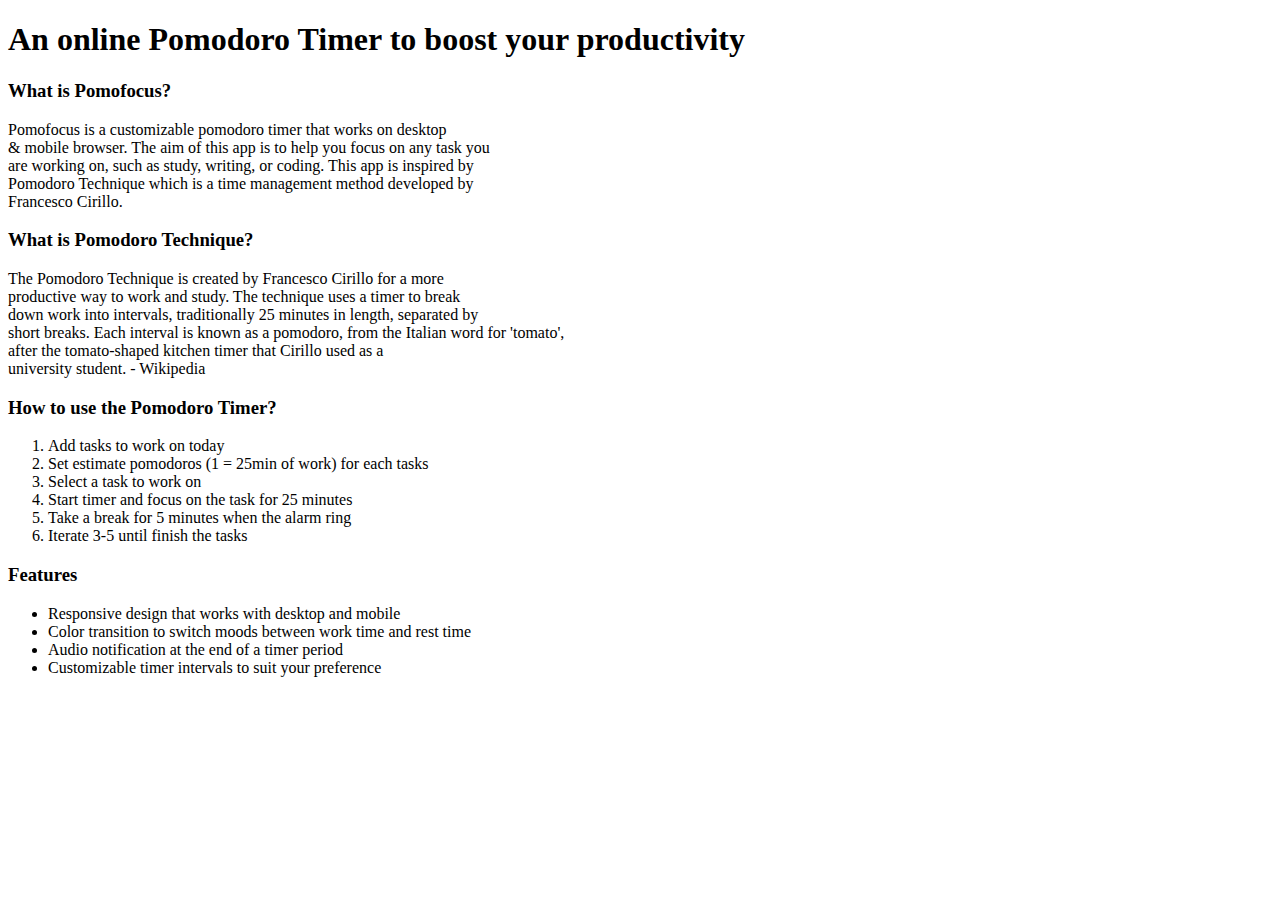
==== index.html @ 8d04b973 "set up #1" ====
<!DOCTYPE html>
<html lang="en">
  <head>
    <meta charset="UTF-8" />
    <meta http-equiv="X-UA-Compatible" content="IE=edge" />
    <meta name="viewport" content="width=device-width, initial-scale=1.0" />
    <title>Pomodoro</title>
  </head>
  <body>
    <header></header>
    <main>
      <article class="timerZone"></article>
      <article class="textZone">
        <h1>An online Pomodoro Timer to boost your productivity</h1>
        <h3>What is Pomofocus?</h3>
        <p>
          Pomofocus is a customizable pomodoro timer that works on desktop
          <br />
          & mobile browser. The aim of this app is to help you focus on any task
          you <br />
          are working on, such as study, writing, or coding. This app is
          inspired by<br />
          <span> Pomodoro Technique </span>which is a time management method
          developed by<br />
          Francesco Cirillo.
        </p>
        <h3>What is Pomodoro Technique?</h3>
        <p>
          The Pomodoro Technique is created by Francesco Cirillo for a more
          <br />
          productive way to work and study. The technique uses a timer to
          break<br />
          down work into intervals, traditionally 25 minutes in length,
          separated by <br />
          short breaks. Each interval is known as a pomodoro, from the Italian
          word for 'tomato',<br />
          after the tomato-shaped kitchen timer that Cirillo used as a<br />
          university student. - Wikipedia
        </p>
        <h3>How to use the Pomodoro Timer?</h3>
        <ol>
          <li>Add tasks to work on today</li>
          <li>Set estimate pomodoros (1 = 25min of work) for each tasks</li>
          <li>Select a task to work on</li>
          <li>Start timer and focus on the task for 25 minutes</li>
          <li>Take a break for 5 minutes when the alarm ring</li>
          <li>Iterate 3-5 until finish the tasks</li>
        </ol>
        <h3>Features</h3>
        <ul>
          <li>Responsive design that works with desktop and mobile</li>
          <li>
            Color transition to switch moods between work time and rest time
          </li>
          <li>Audio notification at the end of a timer period</li>
          <li>Customizable timer intervals to suit your preference</li>
        </ul>
      </article>
    </main>
    <footer></footer>
  </body>
</html>
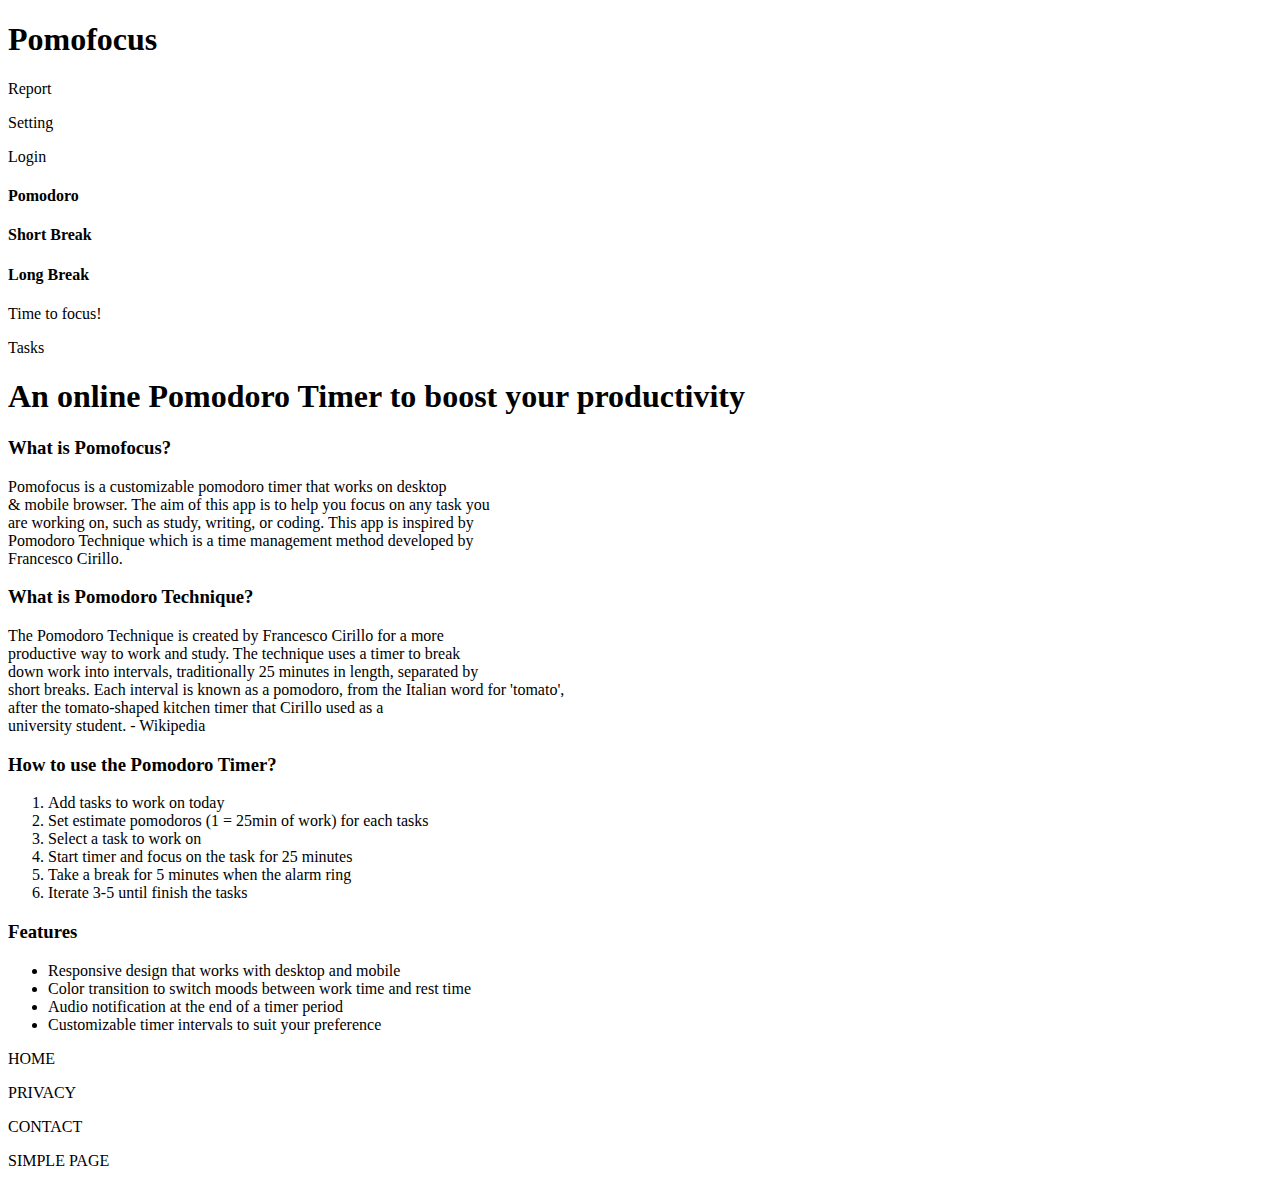
==== commit 8ca651a6: "set up #2" ====
--- a/index.html
+++ b/index.html
@@ -7,9 +7,23 @@
     <title>Pomodoro</title>
   </head>
   <body>
-    <header></header>
+    <header>
+      <h1>Pomofocus</h1>
+      <p>Report</p>
+      <p>Setting</p>
+      <p>Login</p>
+    </header>
     <main>
-      <article class="timerZone"></article>
+      <article class="timerZone">
+        <h4>Pomodoro</h4>
+        <h4>Short Break</h4>
+        <h4>Long Break</h4>
+        <!-- add timer -->
+        <!-- button start -->
+        <p>Time to focus!</p>
+        <p>Tasks</p>
+        <!-- add task button -->
+      </article>
       <article class="textZone">
         <h1>An online Pomodoro Timer to boost your productivity</h1>
         <h3>What is Pomofocus?</h3>
@@ -57,6 +71,11 @@
         </ul>
       </article>
     </main>
-    <footer></footer>
+    <footer>
+      <p>HOME</p>
+      <p>PRIVACY</p>
+      <p>CONTACT</p>
+      <p>SIMPLE PAGE</p>
+    </footer>
   </body>
 </html>
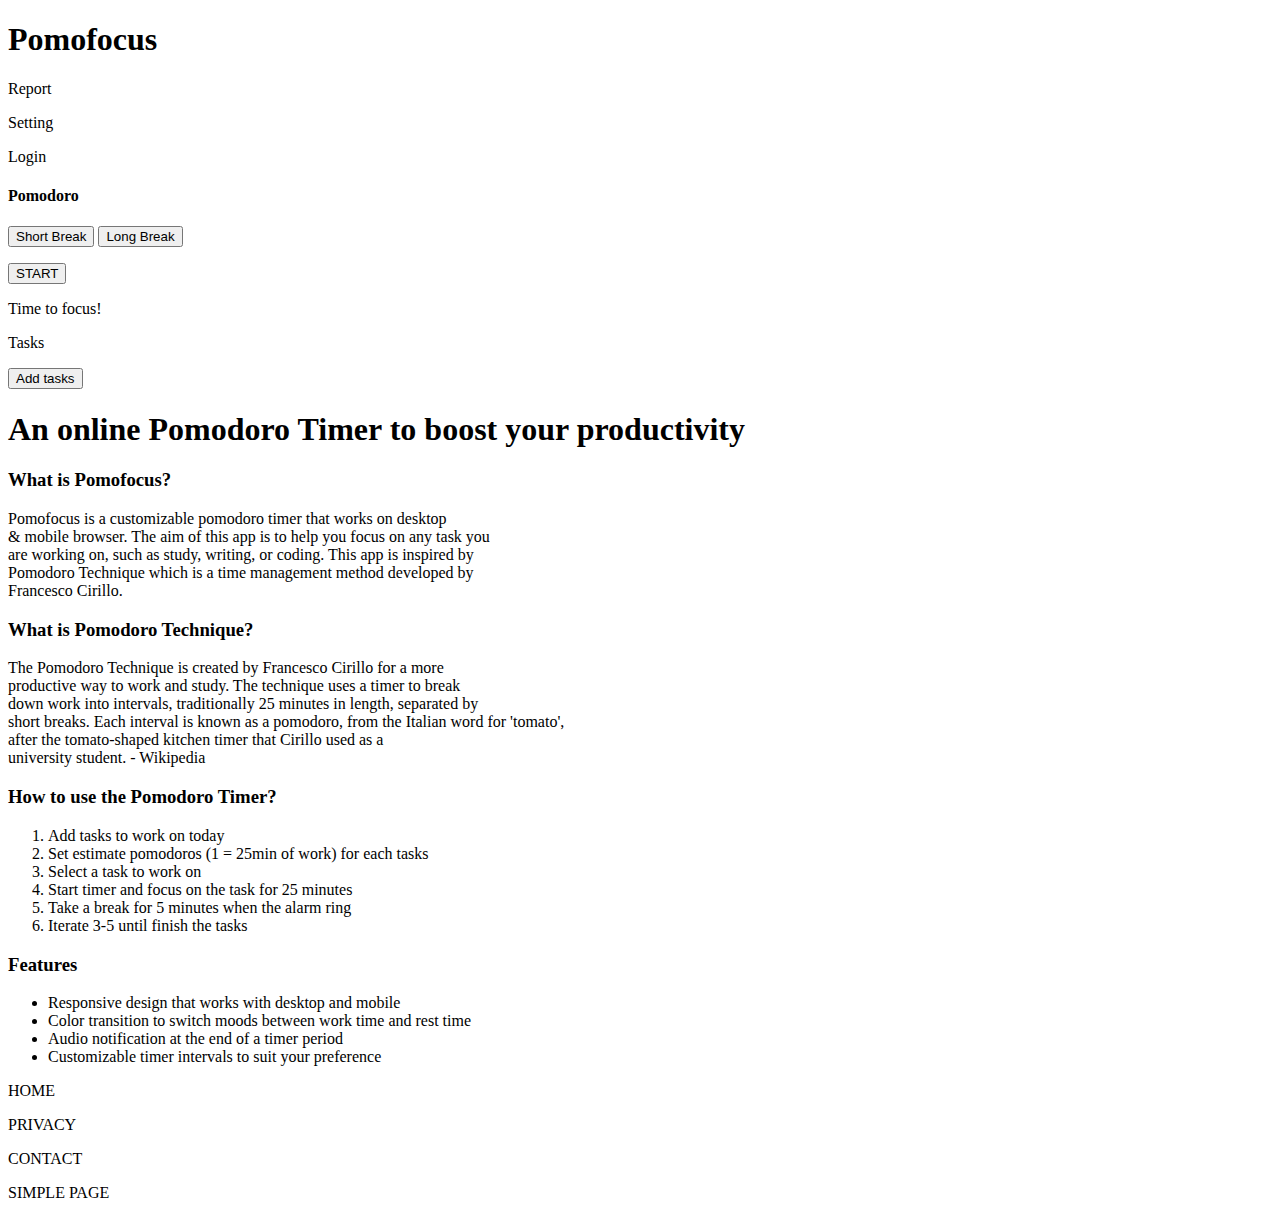
==== commit 353b4868: "set up #3" ====
--- a/index.html
+++ b/index.html
@@ -16,13 +16,21 @@
     <main>
       <article class="timerZone">
         <h4>Pomodoro</h4>
-        <h4>Short Break</h4>
-        <h4>Long Break</h4>
-        <!-- add timer -->
-        <!-- button start -->
+        <button
+          data-mode="shortBreak"
+          class="button mode-button"
+          id="shortBreak"
+        >
+          Short Break
+        </button>
+        <button data-mode="longBreak" class="button mode-button" id="longBreak">
+          Long Break
+        </button>
+        <p id="timer"></p>
+        <button type="button">START</button>
         <p>Time to focus!</p>
         <p>Tasks</p>
-        <!-- add task button -->
+        <button type="button">Add tasks</button>
       </article>
       <article class="textZone">
         <h1>An online Pomodoro Timer to boost your productivity</h1>
@@ -77,5 +85,6 @@
       <p>CONTACT</p>
       <p>SIMPLE PAGE</p>
     </footer>
+    <script src="pomodoro.js"></script>
   </body>
 </html>
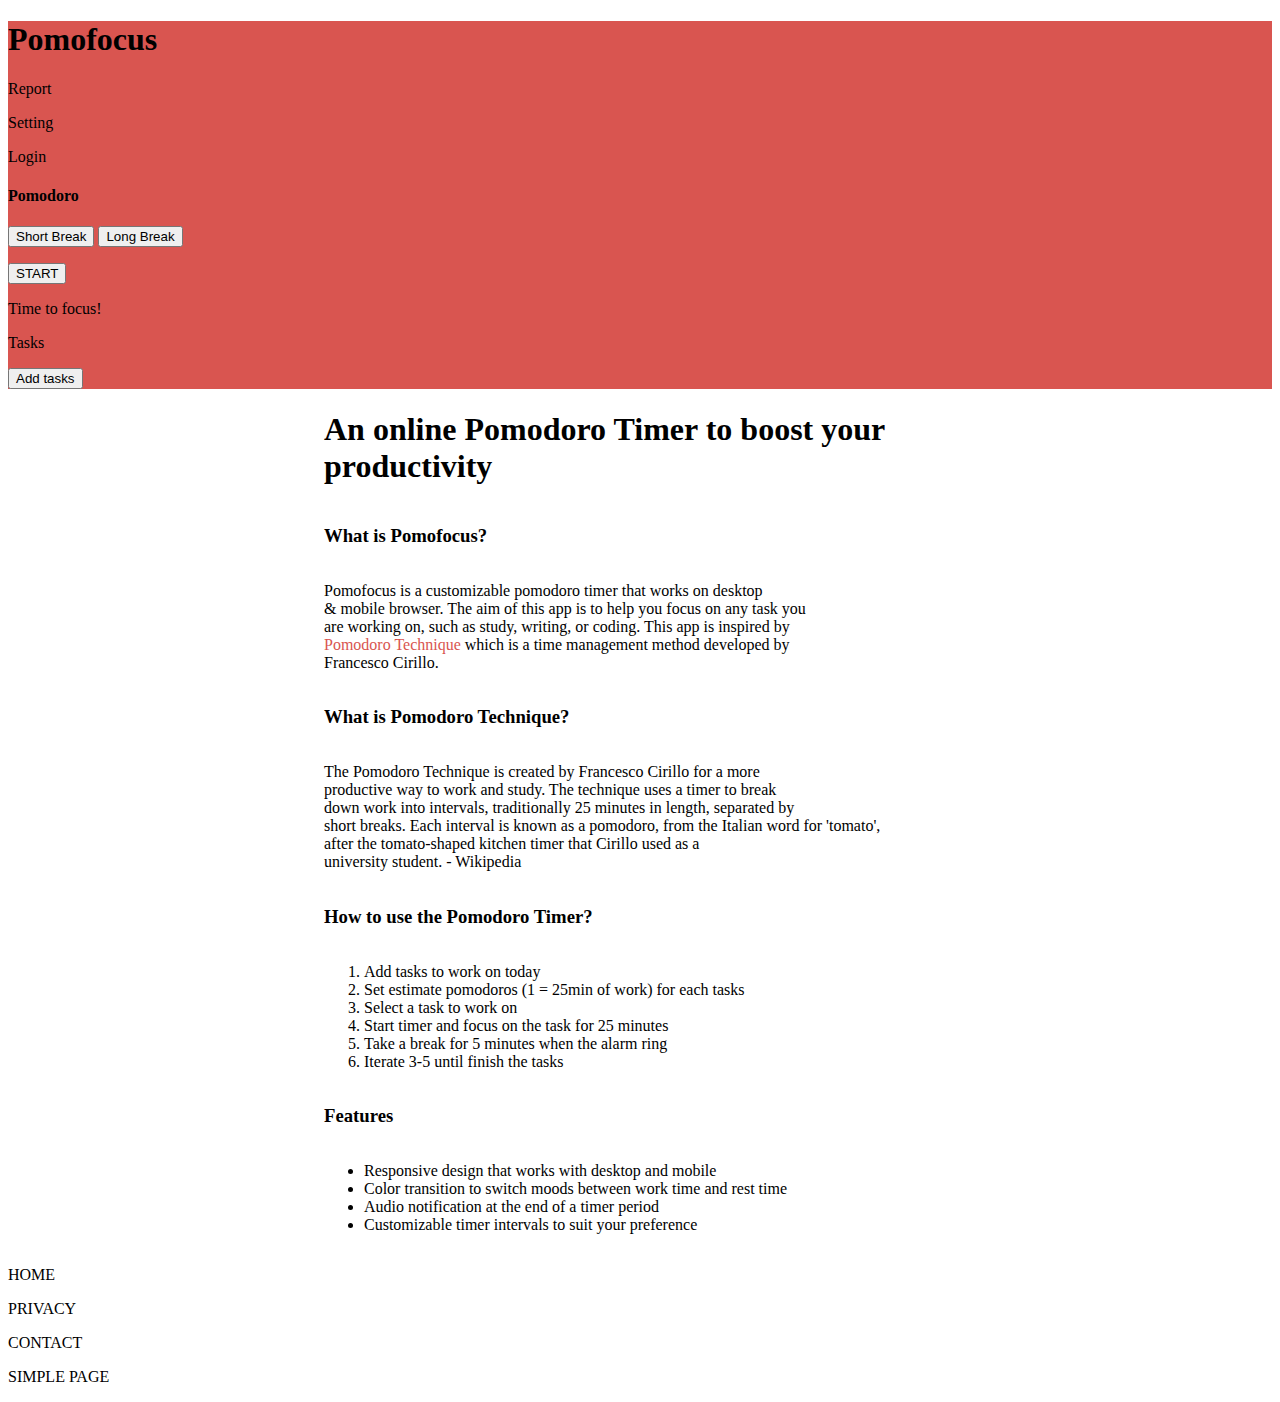
==== commit ea25b8ff: "styling #1" ====
--- a/index.html
+++ b/index.html
@@ -5,8 +5,10 @@
     <meta http-equiv="X-UA-Compatible" content="IE=edge" />
     <meta name="viewport" content="width=device-width, initial-scale=1.0" />
     <title>Pomodoro</title>
+    <link rel="stylesheet" href="style.css" />
   </head>
   <body>
+ <div class="red">
     <header>
       <h1>Pomofocus</h1>
       <p>Report</p>
@@ -32,6 +34,7 @@
         <p>Tasks</p>
         <button type="button">Add tasks</button>
       </article>
+</div>
       <article class="textZone">
         <h1>An online Pomodoro Timer to boost your productivity</h1>
         <h3>What is Pomofocus?</h3>
--- a/style.css
+++ b/style.css
@@ -0,0 +1,39 @@
+@font-face {
+  font-family: "ArialRounded";
+  font-display: swap;
+  src: url("/fonts/ArialRounded/Arial_Rounded_MT.ttf") format("truetype");
+}
+
+:root {
+  --font: "ArialRounded";
+  --main-color: #d95550;
+  --primary-color: white;
+  --secondary-color: black;
+}
+
+body {
+  font-family: var(--font);
+}
+
+.red {
+  background-color: var(--main-color);
+}
+
+.textZone {
+  background-color: var(--primary-color);
+  display: grid;
+  grid-template-columns: 25% 50% 25%;
+}
+
+.textZone h1,
+.textZone h3,
+.textZone p,
+.textZone ol,
+.textZone ul,
+footer .p {
+  color: var(--secondary-color);
+  grid-column: 2/3;
+}
+span {
+  color: var(--main-color);
+}
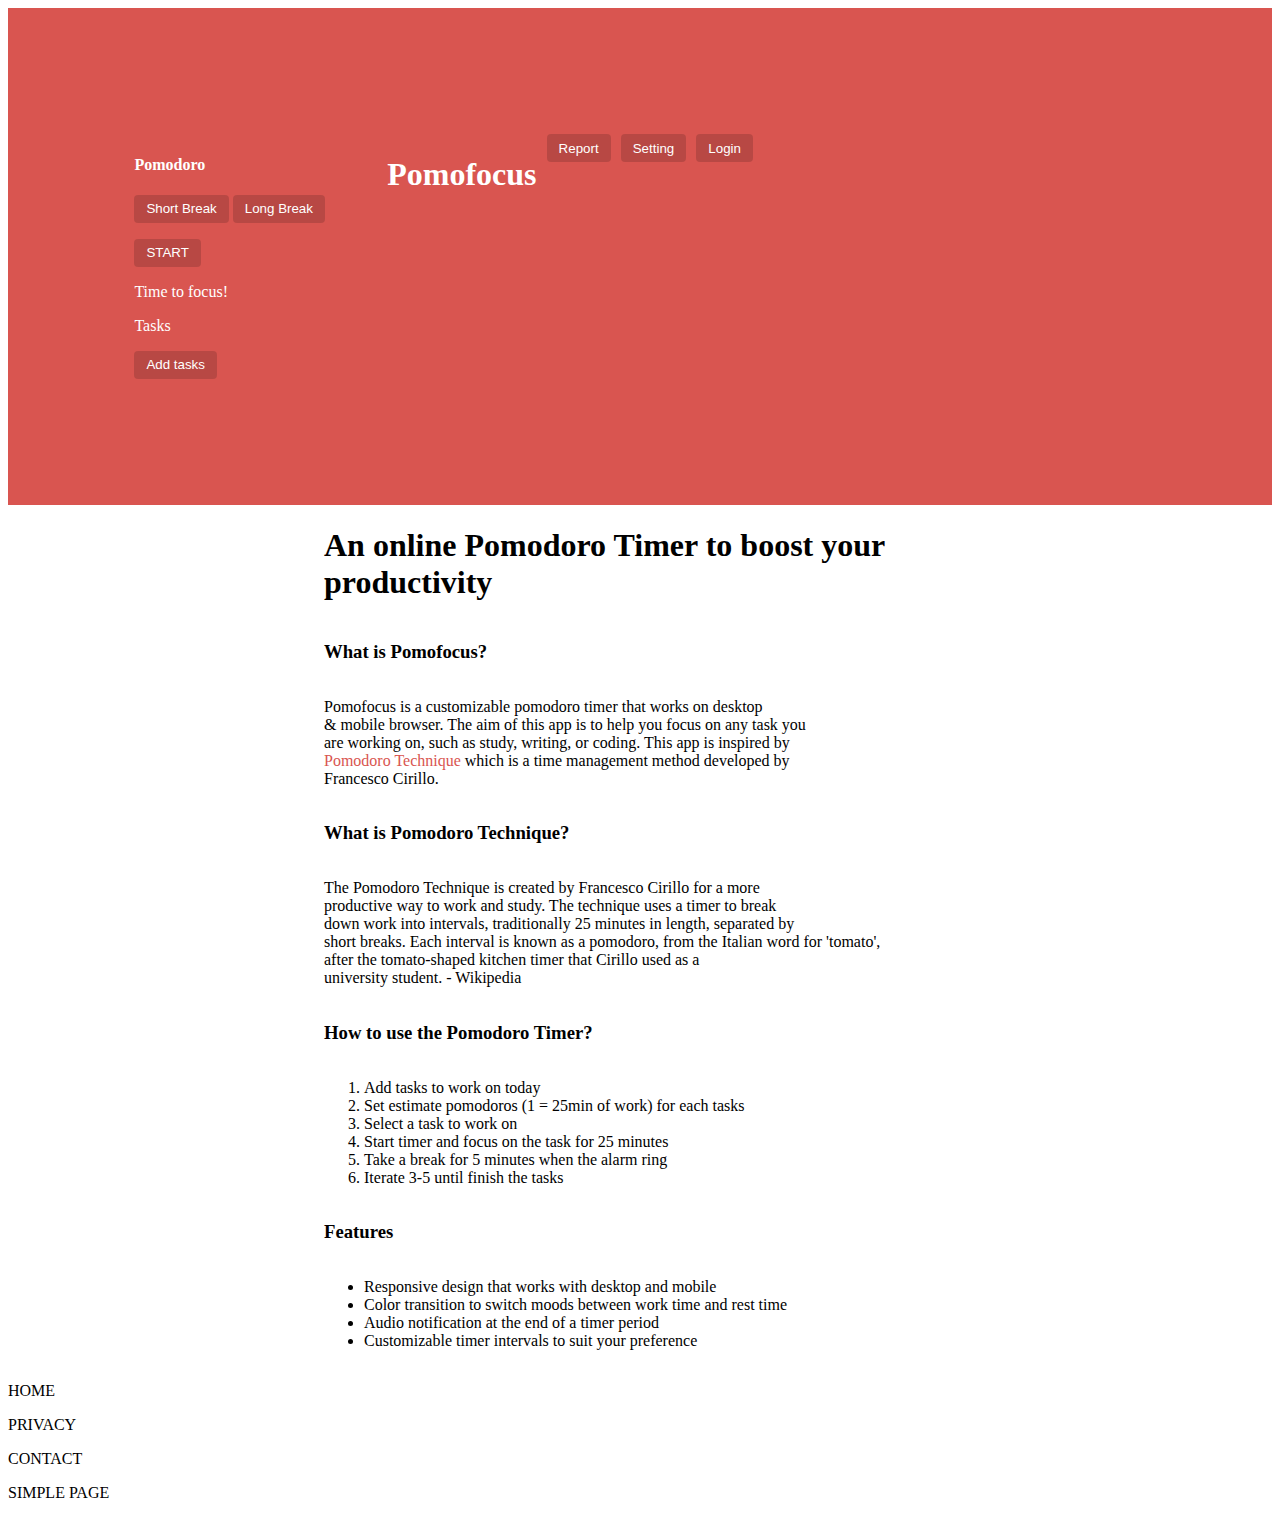
==== commit 3179bd70: "styling #2" ====
--- a/index.html
+++ b/index.html
@@ -11,9 +11,9 @@
  <div class="red">
     <header>
       <h1>Pomofocus</h1>
-      <p>Report</p>
-      <p>Setting</p>
-      <p>Login</p>
+      <button>Report</button>
+      <button>Setting</button>
+      <button>Login</button>
     </header>
     <main>
       <article class="timerZone">
@@ -29,7 +29,7 @@
           Long Break
         </button>
         <p id="timer"></p>
-        <button type="button">START</button>
+        <button type="button" class="start">START</button>
         <p>Time to focus!</p>
         <p>Tasks</p>
         <button type="button">Add tasks</button>
--- a/style.css
+++ b/style.css
@@ -1,7 +1,7 @@
 @font-face {
   font-family: "ArialRounded";
   font-display: swap;
-  src: url("/fonts/ArialRounded/Arial_Rounded_MT.ttf") format("truetype");
+  src: url("/arlrdbd.ttf") format("truetype");
 }
 
 :root {
@@ -17,12 +17,29 @@
 
 .red {
   background-color: var(--main-color);
+  display: grid;
+  grid-template-columns: 25% 50% 25%;
+  grid-template-rows: 40% 60%;
+
+  padding: 10%;
 }
-
+header {
+  grid-column: 2/3;
+  grid-row: 1/2;
+  display: flex;
+  flex-flow: row;
+  gap: 2%;
+  height: fit-content;
+}
+.timerZone {
+  grid-column: 2/3;
+  grid-row: 2/3;
+}
 .textZone {
   background-color: var(--primary-color);
   display: grid;
   grid-template-columns: 25% 50% 25%;
+  grid-column: 2/3;
 }
 
 .textZone h1,
@@ -37,3 +54,41 @@
 span {
   color: var(--main-color);
 }
+
+.timerZone h4,
+.timerZone button,
+.timerZone p,
+header h1,
+header button {
+  color: var(--primary-color);
+}
+
+button {
+  border: medium none;
+  margin: 0px;
+  border-radius: 4px;
+  padding: 2px 12px;
+  height: 28px;
+  cursor: pointer;
+  background: rgba(0, 0, 0, 0.15) none repeat scroll 0% 0%;
+  box-shadow: none;
+  color: white;
+  opacity: 1;
+}
+
+/* .start {
+  cursor: pointer;
+  border: medium none;
+  margin: 20px 0px 0px;
+  padding: 0px 12px;
+  border-radius: 4px;
+  box-shadow: rgb(235, 235, 235) 0px 6px 0px;
+  font-family: "ArialRounded";
+  font-size: 22px;
+  height: 55px;
+  color: rgb(217, 85, 80);
+  font-weight: bold;
+  width: 200px;
+  background-color: white;
+  transition: color 0.5s ease-in-out 0s;
+} */
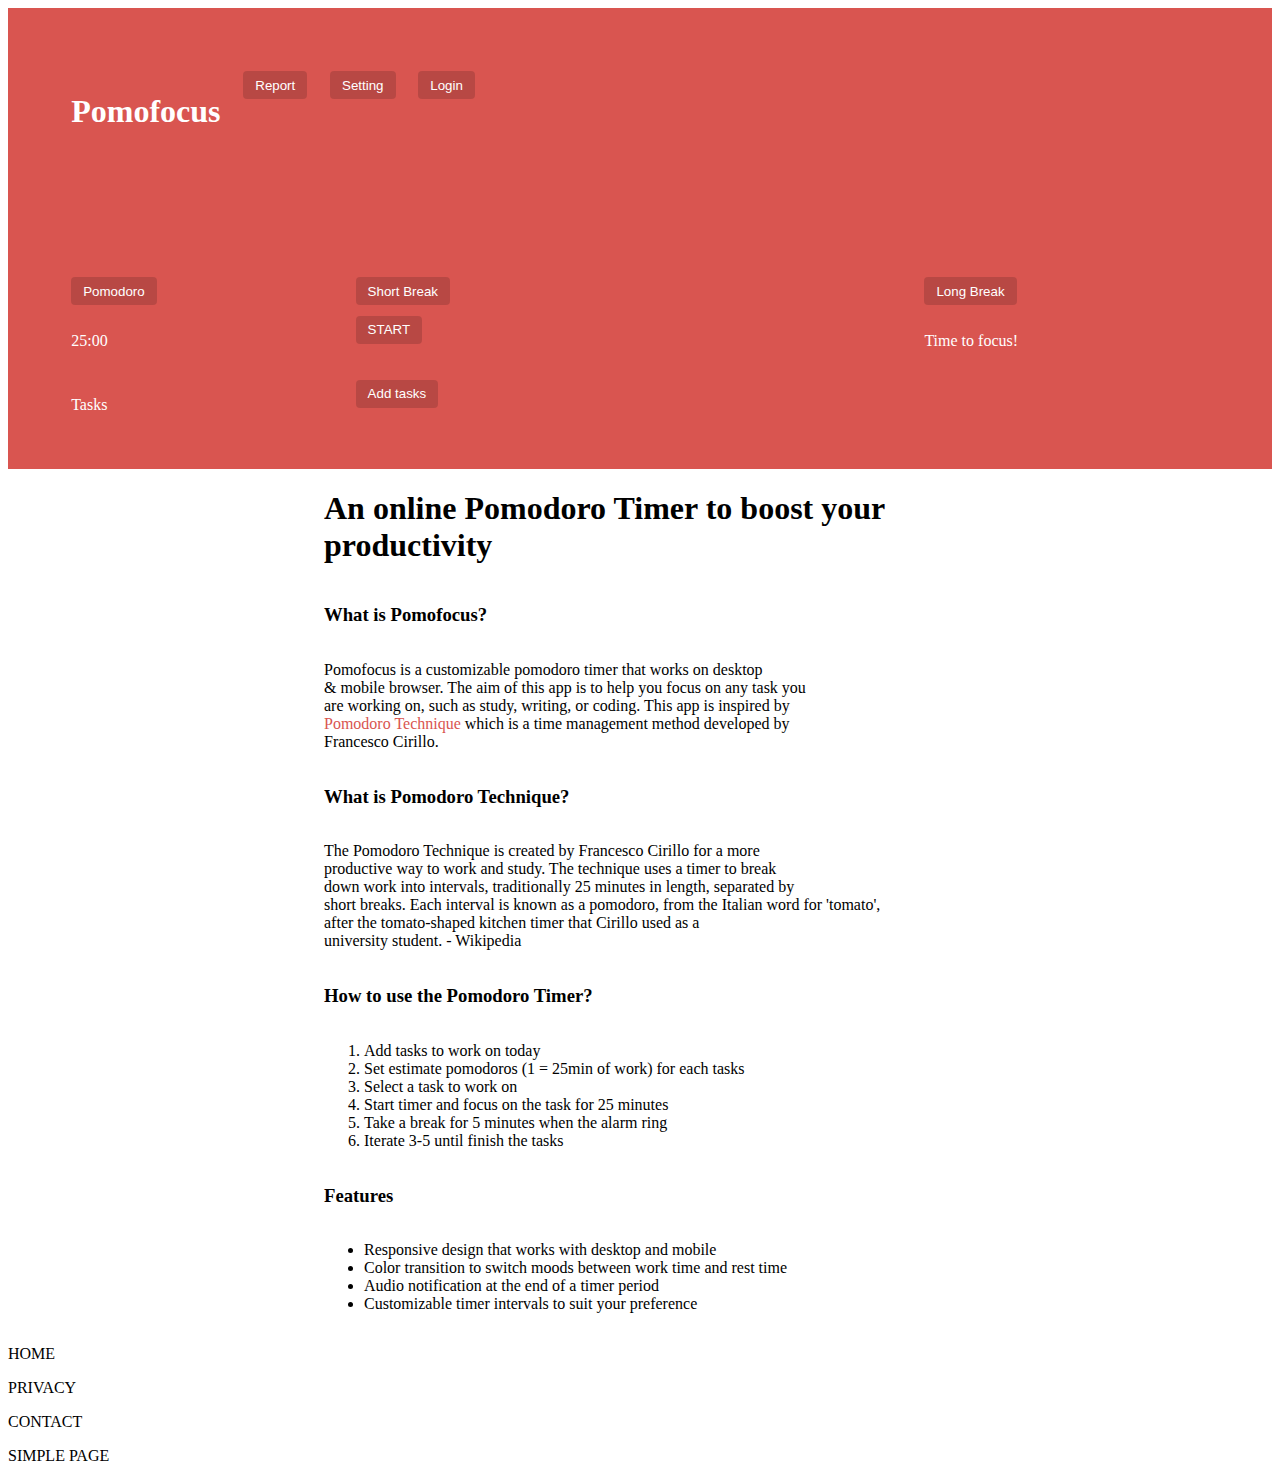
==== commit 7741e6e8: "styling #3" ====
--- a/index.html
+++ b/index.html
@@ -8,7 +8,6 @@
     <link rel="stylesheet" href="style.css" />
   </head>
   <body>
- <div class="red">
     <header>
       <h1>Pomofocus</h1>
       <button>Report</button>
@@ -17,24 +16,15 @@
     </header>
     <main>
       <article class="timerZone">
-        <h4>Pomodoro</h4>
-        <button
-          data-mode="shortBreak"
-          class="button mode-button"
-          id="shortBreak"
-        >
-          Short Break
-        </button>
-        <button data-mode="longBreak" class="button mode-button" id="longBreak">
-          Long Break
-        </button>
-        <p id="timer"></p>
+        <button>Pomodoro</button>
+        <button class="button mode-button" id="shortBreak">Short Break</button>
+        <button class="button mode-button" id="longBreak">Long Break</button>
+        <p id="timer">25:00</p>
         <button type="button" class="start">START</button>
         <p>Time to focus!</p>
         <p>Tasks</p>
         <button type="button">Add tasks</button>
       </article>
-</div>
       <article class="textZone">
         <h1>An online Pomodoro Timer to boost your productivity</h1>
         <h3>What is Pomofocus?</h3>
--- a/style.css
+++ b/style.css
@@ -15,13 +15,13 @@
   font-family: var(--font);
 }
 
-.red {
+header,
+article.timerZone {
   background-color: var(--main-color);
   display: grid;
   grid-template-columns: 25% 50% 25%;
-  grid-template-rows: 40% 60%;
-
-  padding: 10%;
+  grid-template-rows: 30% 50%;
+  padding: 5%;
 }
 header {
   grid-column: 2/3;
@@ -31,7 +31,10 @@
   gap: 2%;
   height: fit-content;
 }
-.timerZone {
+header button {
+  justify-items: center;
+}
+article.timerZone {
   grid-column: 2/3;
   grid-row: 2/3;
 }
@@ -74,6 +77,7 @@
   box-shadow: none;
   color: white;
   opacity: 1;
+  width: fit-content;
 }
 
 /* .start {
@@ -92,3 +96,5 @@
   background-color: white;
   transition: color 0.5s ease-in-out 0s;
 } */
+
+/* media queries */
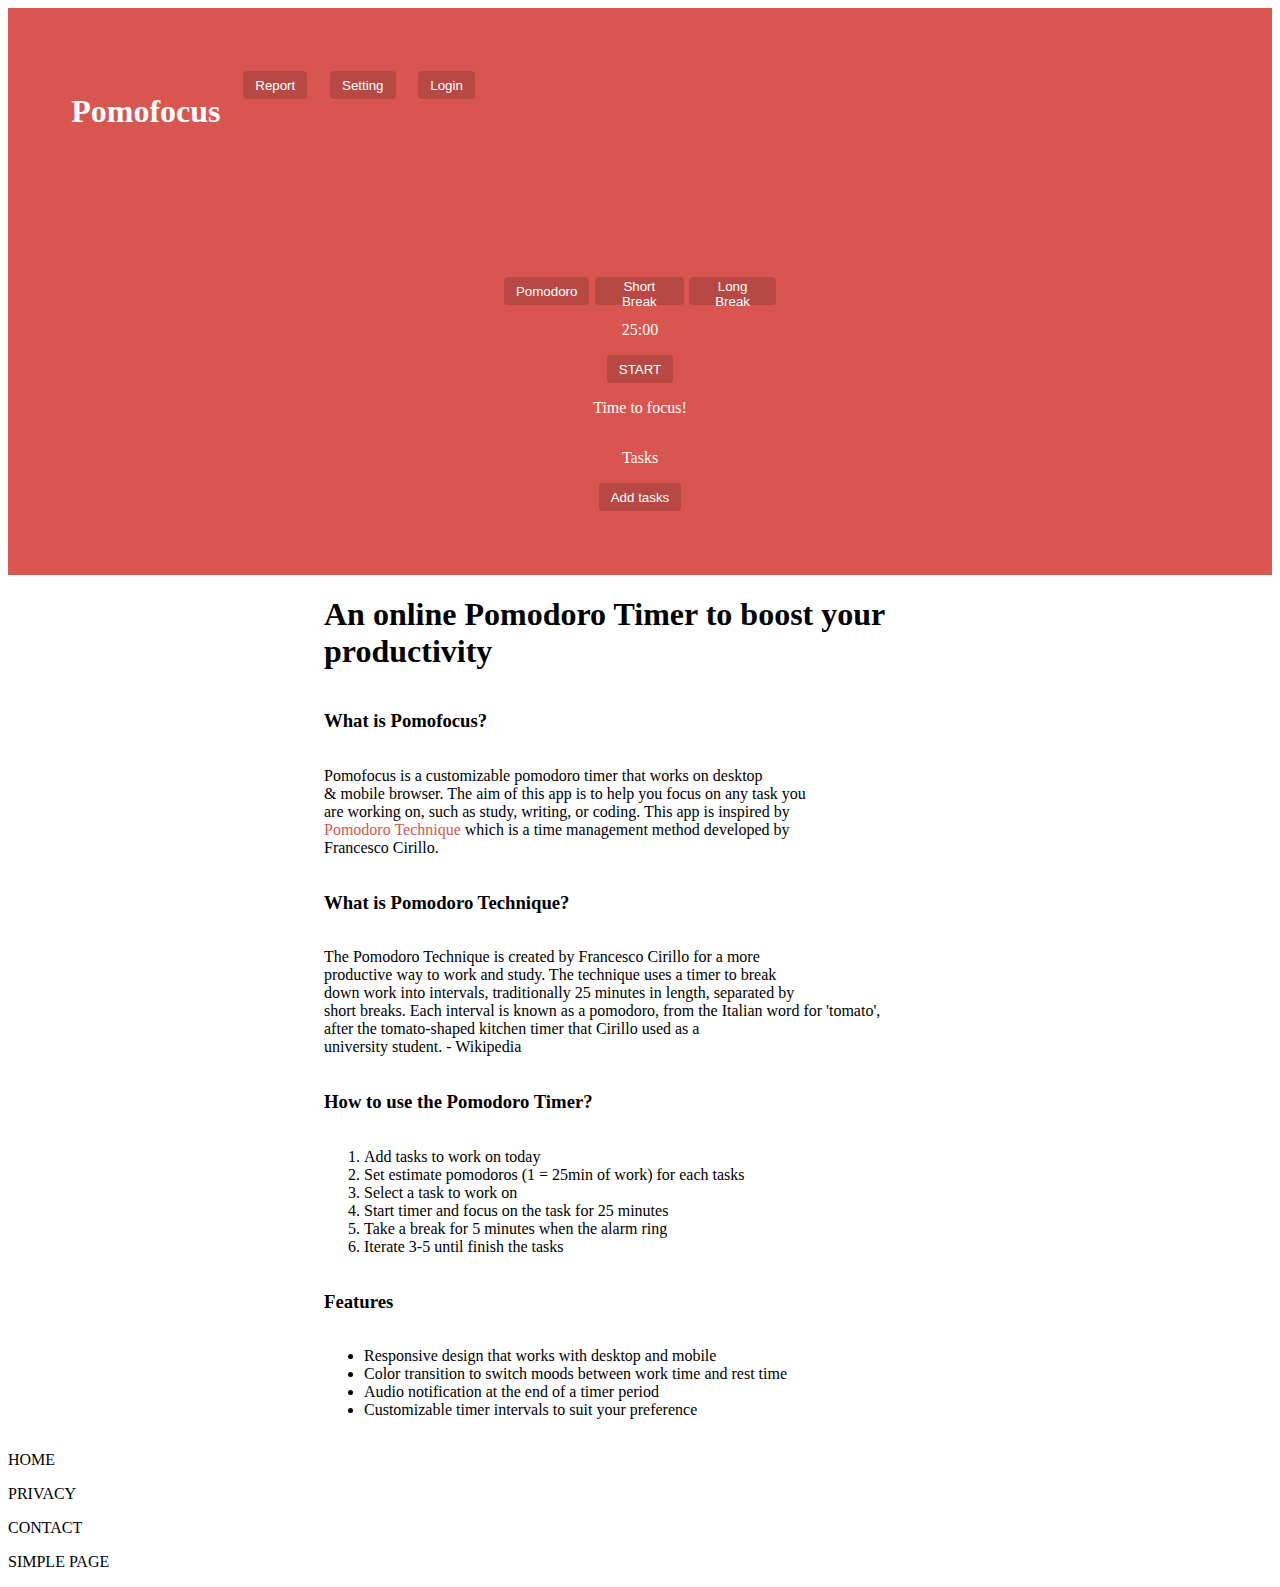
==== commit 9e3c1ea0: "styling #4" ====
--- a/index.html
+++ b/index.html
@@ -16,9 +16,11 @@
     </header>
     <main>
       <article class="timerZone">
-        <button>Pomodoro</button>
-        <button class="button mode-button" id="shortBreak">Short Break</button>
-        <button class="button mode-button" id="longBreak">Long Break</button>
+        <div class="firstButtons">
+          <button>Pomodoro</button>
+          <button id="shortBreak">Short Break</button>
+          <button id="longBreak">Long Break</button>
+        </div>
         <p id="timer">25:00</p>
         <button type="button" class="start">START</button>
         <p>Time to focus!</p>
--- a/style.css
+++ b/style.css
@@ -31,13 +31,35 @@
   gap: 2%;
   height: fit-content;
 }
+
+button {
+  border: medium none;
+  margin: 0px;
+  border-radius: 4px;
+  padding: 2px 12px;
+  height: 28px;
+  cursor: pointer;
+  background: rgba(0, 0, 0, 0.15) none repeat scroll 0% 0%;
+  box-shadow: none;
+  color: white;
+  opacity: 1;
+  width: fit-content;
+}
+
 header button {
-  justify-items: center;
+  justify-self: baseline;
 }
 article.timerZone {
-  grid-column: 2/3;
-  grid-row: 2/3;
+  display: flex;
+  flex-direction: column;
+  gap: 2%;
+  align-items: center;
 }
+.firstButtons {
+  display: flex;
+  gap: 2%;
+}
+
 .textZone {
   background-color: var(--primary-color);
   display: grid;
@@ -61,23 +83,8 @@
 .timerZone h4,
 .timerZone button,
 .timerZone p,
-header h1,
-header button {
+header h1 {
   color: var(--primary-color);
-}
-
-button {
-  border: medium none;
-  margin: 0px;
-  border-radius: 4px;
-  padding: 2px 12px;
-  height: 28px;
-  cursor: pointer;
-  background: rgba(0, 0, 0, 0.15) none repeat scroll 0% 0%;
-  box-shadow: none;
-  color: white;
-  opacity: 1;
-  width: fit-content;
 }
 
 /* .start {
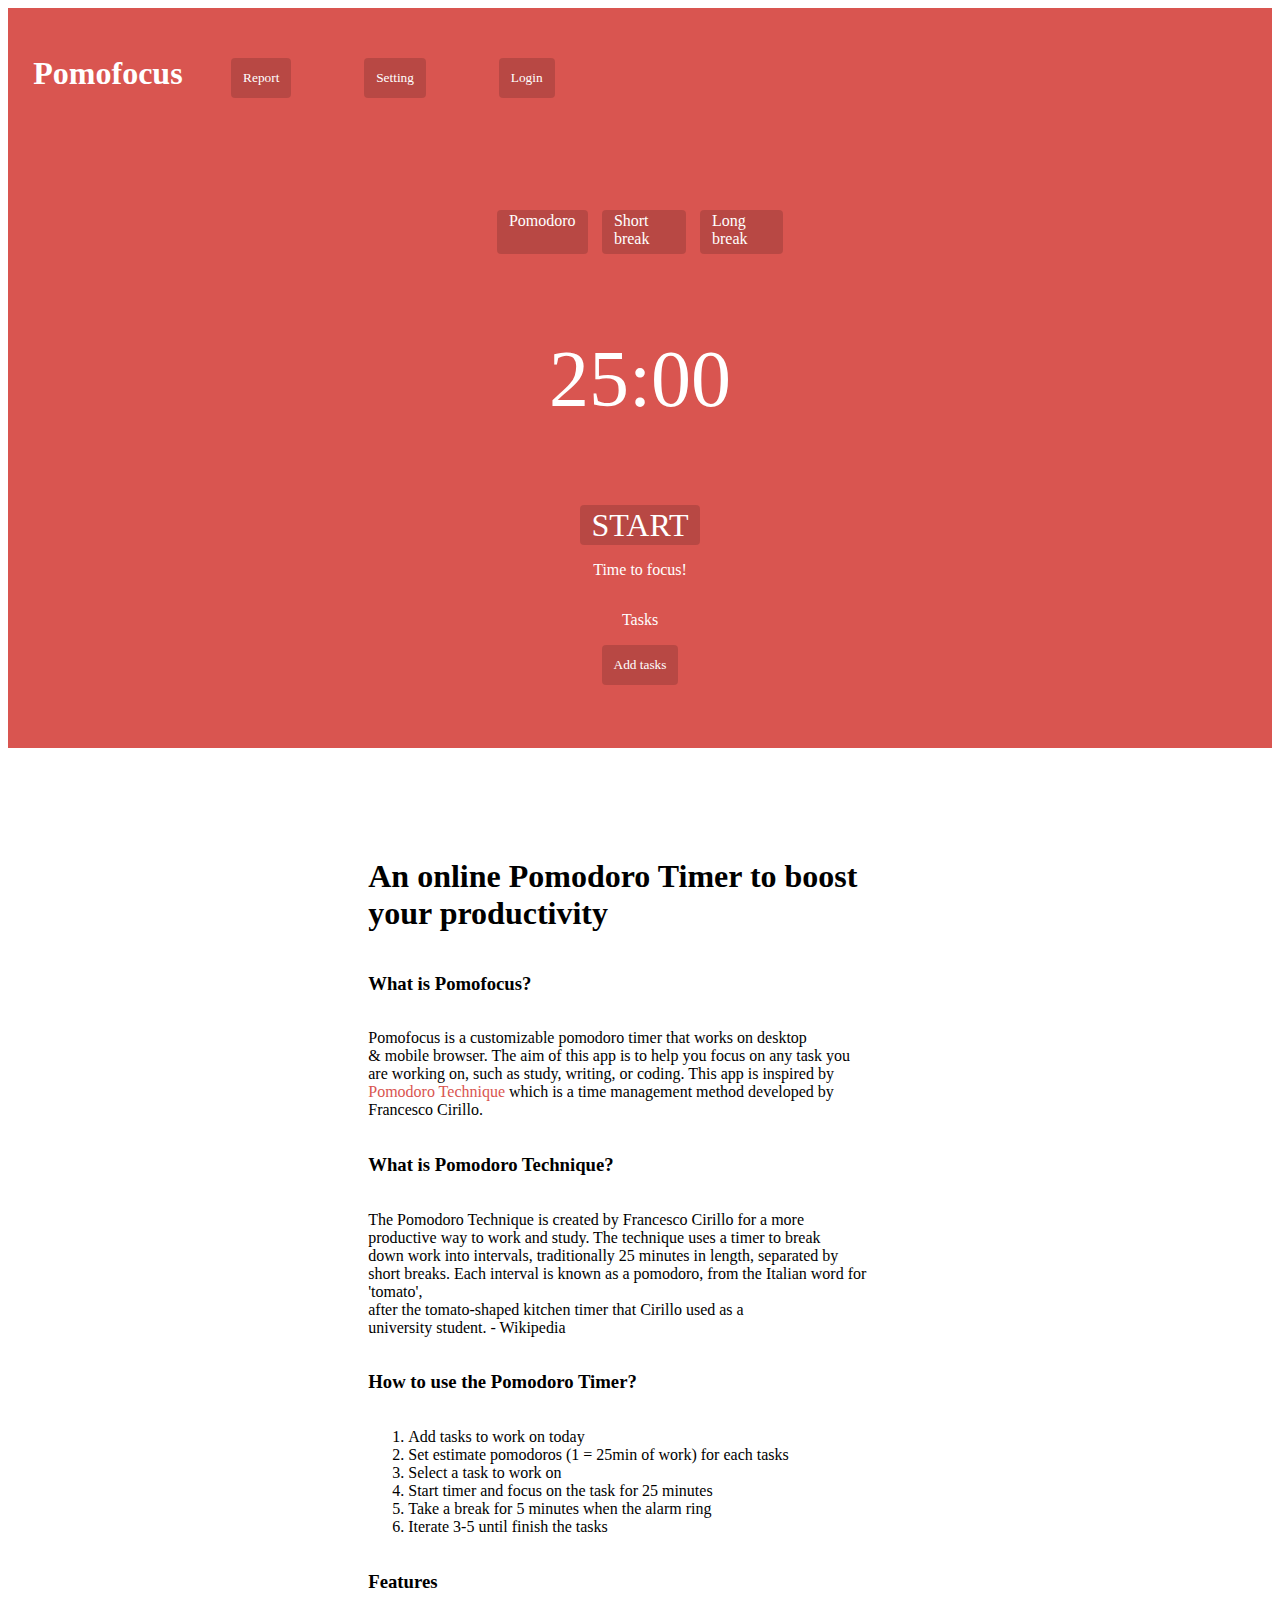
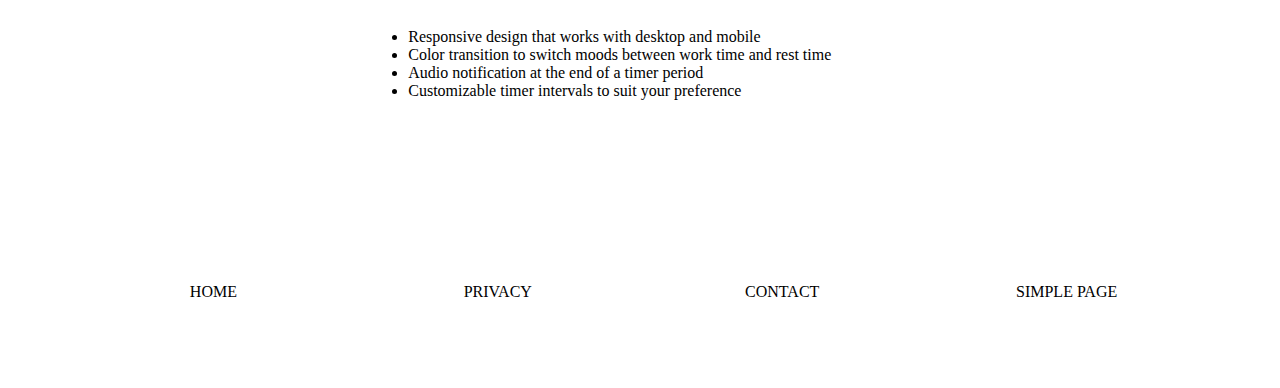
==== commit 688db6ee: "final styling" ====
--- a/index.html
+++ b/index.html
@@ -8,7 +8,7 @@
     <link rel="stylesheet" href="style.css" />
   </head>
   <body>
-    <header>
+    <header class="header">
       <h1>Pomofocus</h1>
       <button>Report</button>
       <button>Setting</button>
@@ -17,15 +17,15 @@
     <main>
       <article class="timerZone">
         <div class="firstButtons">
-          <button>Pomodoro</button>
-          <button id="shortBreak">Short Break</button>
-          <button id="longBreak">Long Break</button>
+          <a href="index.html">Pomodoro</a>
+          <a href="short.html">Short break</a>
+          <a href="long.html">Long break</a>
         </div>
         <p id="timer">25:00</p>
-        <button type="button" class="start">START</button>
+        <button class="start">START</button>
         <p>Time to focus!</p>
         <p>Tasks</p>
-        <button type="button">Add tasks</button>
+        <button class="addTask">Add tasks</button>
       </article>
       <article class="textZone">
         <h1>An online Pomodoro Timer to boost your productivity</h1>
--- a/style.css
+++ b/style.css
@@ -10,7 +10,13 @@
   --primary-color: white;
   --secondary-color: black;
 }
-
+a {
+  font-family: var(--font);
+  font-size: 1em;
+  text-decoration: none;
+  justify-self: center;
+  justify-content: center;
+}
 body {
   font-family: var(--font);
 }
@@ -21,33 +27,35 @@
   display: grid;
   grid-template-columns: 25% 50% 25%;
   grid-template-rows: 30% 50%;
-  padding: 5%;
+  padding: 2%;
+  padding-bottom: 5%;
 }
 header {
   grid-column: 2/3;
   grid-row: 1/2;
-  display: flex;
-  flex-flow: row;
-  gap: 2%;
   height: fit-content;
 }
-
+a,
 button {
-  border: medium none;
+  font-family: var(--font);
+  border: medium;
   margin: 0px;
   border-radius: 4px;
   padding: 2px 12px;
-  height: 28px;
-  cursor: pointer;
+  height: 40px;
   background: rgba(0, 0, 0, 0.15) none repeat scroll 0% 0%;
   box-shadow: none;
   color: white;
   opacity: 1;
-  width: fit-content;
+  width: max-content;
 }
-
+a:hover,
+button:hover {
+  background-color: darkgrey;
+}
 header button {
   justify-self: baseline;
+  align-self: center;
 }
 article.timerZone {
   display: flex;
@@ -57,22 +65,25 @@
 }
 .firstButtons {
   display: flex;
-  gap: 2%;
+  gap: 5%;
+
+  /* font-size: 0.2em; */
 }
-
+#timer {
+  font-size: 5em;
+}
+.start {
+  font-size: 2em;
+}
 .textZone {
   background-color: var(--primary-color);
-  display: grid;
-  grid-template-columns: 25% 50% 25%;
-  grid-column: 2/3;
 }
 
 .textZone h1,
 .textZone h3,
 .textZone p,
 .textZone ol,
-.textZone ul,
-footer .p {
+.textZone ul {
   color: var(--secondary-color);
   grid-column: 2/3;
 }
@@ -80,9 +91,10 @@
   color: var(--main-color);
 }
 
-.timerZone h4,
-.timerZone button,
+.timerZone a,
 .timerZone p,
+.timerZoneShort p,
+.timerZoneLong p,
 header h1 {
   color: var(--primary-color);
 }
@@ -103,5 +115,67 @@
   background-color: white;
   transition: color 0.5s ease-in-out 0s;
 } */
+.timerZoneShort {
+  background-color: #4c9195;
+  display: flex;
+  flex-direction: column;
+  gap: 2%;
+  align-items: center;
+  padding: 2%;
+}
+.short {
+  background-color: #4c9195;
+}
+.timerZoneLong {
+  background-color: #457ca3;
+  display: flex;
+  flex-direction: column;
+  gap: 2%;
+  align-items: center;
+  padding: 2%;
+}
+.long {
+  background-color: #457ca3;
+}
+/* media queries */
+@media screen and (min-width: 280px) {
+  /* article.timerZone,
+  article.timerZoneLong,
+  article.timerZoneShort {
+    display: block;
+  } */
 
-/* media queries */
+  .textZone {
+    padding: 7%;
+  }
+  footer {
+    display: grid;
+    grid-template-rows: 25% 25% 25% 25%;
+    padding: 5%;
+    justify-items: center;
+  }
+  header {
+    display: flex;
+    flex-flow: column;
+  }
+  header button {
+    margin: 2%;
+  }
+}
+@media screen and (min-width: 900px) {
+  .textZone {
+    display: grid;
+    grid-template-columns: 25% 50% 25%;
+    grid-column: 2/3;
+  }
+  footer {
+    display: grid;
+    grid-template-columns: 25% 25% 25% 25%;
+    padding: 5%;
+  }
+  header {
+    display: flex;
+    flex-flow: row;
+    gap: 2%;
+  }
+}
